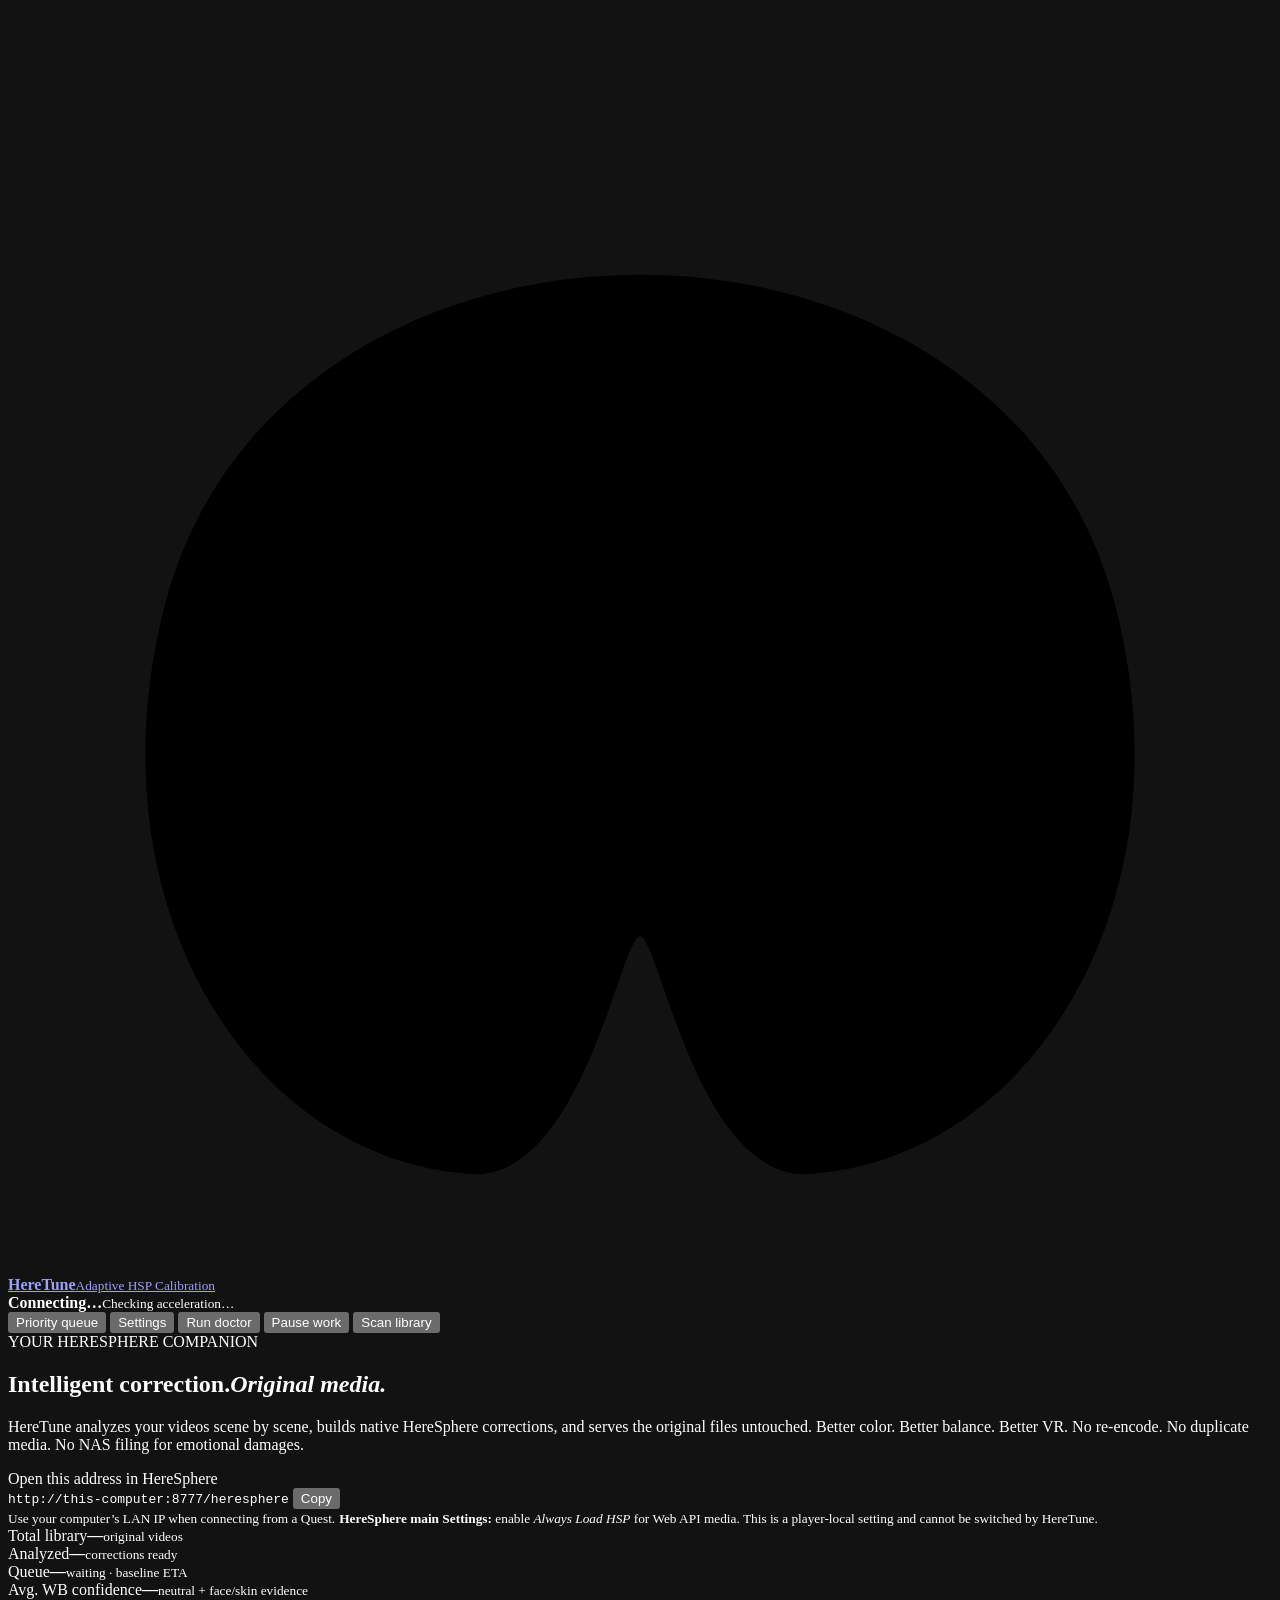
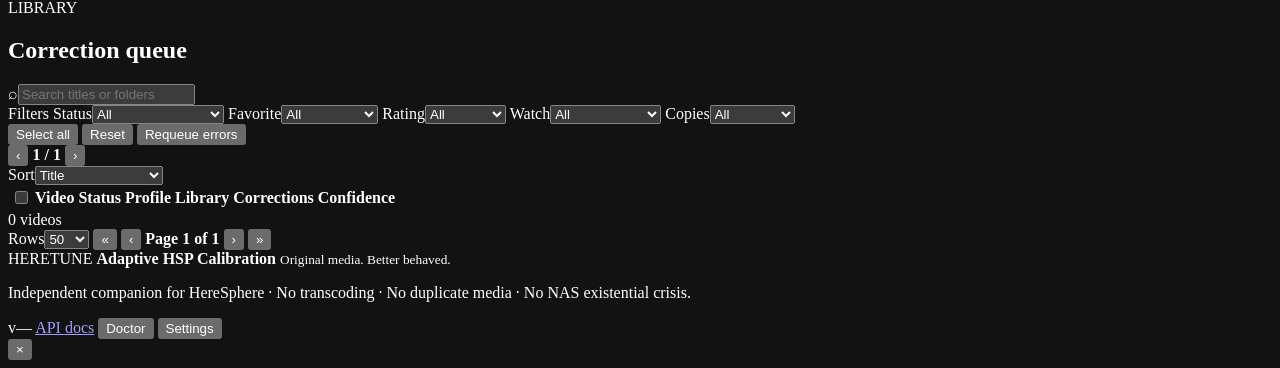
==== heretune/static/index.html @ b94bc245 "Initial Commit." ====
<!doctype html>
<html lang="en">
<head>
  <meta charset="utf-8">
  <meta name="viewport" content="width=device-width, initial-scale=1">
  <meta name="color-scheme" content="dark">
  <title>HereTune</title>
  <link rel="icon" href="/favicon.ico" sizes="any">
  <link rel="icon" href="/favicon.svg" type="image/svg+xml">
  <link rel="apple-touch-icon" href="/static/favicon-180.png">
  <link rel="stylesheet" href="/static/styles.css?v=0.13.0">
</head>
<body>
  <div class="ambient ambient-one"></div>
  <div class="ambient ambient-two"></div>

  <header class="topbar">
    <a class="brand" href="/" aria-label="HereTune dashboard">
      <span class="brand-mark" aria-hidden="true">
        <svg viewBox="0 0 64 64"><path d="M8 30C14 8 50 8 56 30c4 15-4 28-15 29-6 1-8-12-9-12s-3 13-9 12C12 58 4 45 8 30Z"/><circle cx="21" cy="30" r="7"/><circle cx="43" cy="30" r="7"/></svg>
      </span>
      <span><strong>HereTune</strong><small>Adaptive HSP Calibration</small></span>
    </a>
    <div class="connection">
      <span class="pulse" id="healthPulse"></span>
      <span class="connection-copy"><strong id="connectionText">Connecting…</strong><small id="accelerationText">Checking acceleration…</small></span>
    </div>
    <nav class="header-actions">
      <button class="button ghost" id="queueButton">Priority queue</button>
      <button class="button ghost" id="settingsButton">Settings</button>
      <button class="button ghost" id="doctorButton">Run doctor</button>
      <button class="button ghost" id="pauseWorkButton" title="Pause automatic indexing and analysis">Pause work</button>
      <button class="button primary" id="scanButton">Scan library</button>
    </nav>
  </header>

  <main class="shell">
    <section class="hero">
      <div>
        <span class="eyebrow">YOUR HERE<span>SPHERE</span> COMPANION</span>
        <h1><span>Intelligent correction.</span><em>Original media.</em></h1>
        <p>HereTune analyzes your videos scene by scene, builds native HereSphere corrections, and serves the original files untouched. Better color. Better balance. Better VR. No re-encode. No duplicate media. No NAS filing for emotional damages.</p>
      </div>
      <div class="endpoint-card">
        <span>Open this address in HereSphere</span>
        <div class="endpoint-row">
          <code id="heresphereUrl">http://this-computer:8777/heresphere</code>
          <button type="button" class="icon-button endpoint-copy-button" id="copyUrl" title="Copy HereSphere URL">Copy</button>
        </div>
        <small>Use your computer’s LAN IP when connecting from a Quest.</small>
        <small class="setup-note"><strong>HereSphere main Settings:</strong> enable <em>Always Load HSP</em> for Web API media. This is a player-local setting and cannot be switched by HereTune.</small>
      </div>
    </section>

    <section class="stats" aria-label="Library statistics">
      <article class="stat-card"><span>Total library</span><strong id="statTotal">—</strong><small>original videos</small></article>
      <article class="stat-card ready" title="Videos with completed analysis and a HereTune correction ready for HereSphere."><span>Analyzed</span><strong id="statReady">—</strong><small>corrections ready</small></article>
      <article class="stat-card pending queue-card" title="Queue ETA uses recent completed analyses when timing history is available; otherwise HereTune shows a baseline estimate."><span>Queue</span><strong id="statPending">—</strong><small id="statQueueDetail">waiting · baseline ETA</small></article>
      <article class="stat-card confidence" title="Average confidence in white-balance evidence across analyzed videos, combining neutral-pixel evidence, face/skin evidence, and usable-sample coverage."><span>Avg. WB confidence</span><strong id="statConfidence">—</strong><small>neutral + face/skin evidence</small></article>
    </section>

    <section class="work-strip" id="workStrip" hidden>
      <div class="spinner"></div>
      <div class="work-copy"><strong id="workTitle">Analyzing</strong><span id="workDetail">Sampling representative frames…</span><div class="pipeline-stages" id="pipelineStages" aria-label="Analysis stages"></div></div>
      <div class="work-progress" id="workProgressBar"><i></i></div>
    </section>

    <section class="library-panel">
      <div class="section-heading">
        <div><span class="eyebrow">LIBRARY</span><h2>Correction queue</h2></div>
        <div class="toolbar library-toolbar">
          <label class="search library-search"><span>⌕</span><input id="searchInput" type="search" placeholder="Search titles or folders"></label>
          <div class="filter-cluster" aria-label="Library filters">
            <span class="filter-cluster-label">Filters</span>
            <label class="compact-filter"><span>Status</span><select id="statusFilter" aria-label="Filter by status">
              <option value="">All</option>
              <option value="ready">Ready</option>
              <option value="pending">Queued / changed</option>
              <option value="analyzing">Analyzing</option>
              <option value="skipped">Skipped</option>
              <option value="error">Error</option>
            </select></label>
            <label class="compact-filter"><span>Favorite</span><select id="favoriteFilter" aria-label="Filter by favorite">
              <option value="all">All</option>
              <option value="favorite">Favorites</option>
              <option value="not_favorite">Not favorites</option>
            </select></label>
            <label class="compact-filter"><span>Rating</span><select id="ratingFilter" aria-label="Filter by rating">
              <option value="all">All</option>
              <option value="5">5 stars</option>
              <option value="4.5plus">4½+ stars</option>
              <option value="4plus">4+ stars</option>
              <option value="3.5plus">3½+ stars</option>
              <option value="3plus">3+ stars</option>
              <option value="2.5plus">2½+ stars</option>
              <option value="2plus">2+ stars</option>
              <option value="1.5plus">1½+ stars</option>
              <option value="1plus">1+ stars</option>
              <option value="0.5plus">½+ star</option>
              <option value="rated">Rated</option>
              <option value="unrated">Unrated</option>
            </select></label>
            <label class="compact-filter"><span>Watch</span><select id="watchFilter" aria-label="Filter by watch history">
              <option value="all">All</option>
              <option value="continue">Continue</option>
              <option value="completed">Completed</option>
              <option value="never">Never watched</option>
            </select></label>
            <label class="compact-filter"><span>Copies</span><select id="duplicateFilter" aria-label="Filter duplicates">
              <option value="all">All</option>
              <option value="duplicates">Duplicates</option>
            </select></label>
          </div>
          <div class="table-actions">

            <button class="button small ghost table-action-button" id="selectAllButton" title="Select every video matching the current search and filters">Select all</button>
            <button class="button small ghost filter-reset" id="resetFiltersButton" title="Clear search and restore default filters">Reset</button>
            <button class="button small ghost table-action-button" id="analyzeAllButton">Requeue errors</button>
            <div class="pagination-top" aria-label="Library pagination shortcut">
              <button class="page-mini-button" id="pagePrevTopButton" aria-label="Previous page" title="Previous page">‹</button>
              <strong id="pageStatusTop">1 / 1</strong>
              <button class="page-mini-button" id="pageNextTopButton" aria-label="Next page" title="Next page">›</button>
            </div>
            <label class="compact-filter sort-filter"><span>Sort</span><select id="orderSelect" aria-label="Sort videos">
              <option value="title">Title</option>
              <option value="recent">Recently added</option>
              <option value="priority">Queue priority</option>
              <option value="rating">Highest rated</option>
              <option value="favorite">Favorites first</option>
              <option value="watched">Recently watched</option>
              <option value="plays">Most played</option>
              <option value="confidence">Confidence</option>
              <option value="status">Status</option>
            </select></label>
          </div>
        </div>
      </div>
      <div class="selection-bar" id="selectionBar" hidden>
        <div><strong id="selectionCount">0 selected</strong><span id="selectionScope">Current selection</span></div>
        <div class="selection-actions">
          <button class="button small primary" id="prioritizeSelectionButton">↑ Prioritize selection</button>
          <button class="button small ghost" id="clearSelectionButton">Clear selection</button>
        </div>
      </div>
      <div class="table-wrap" id="videoTableWrap">
        <table id="videoTable">
          <colgroup>
            <col class="col-select"><col class="col-video"><col class="col-status"><col class="col-profile"><col class="col-library"><col class="col-corrections"><col class="col-confidence"><col class="col-action">
          </colgroup>
          <thead><tr><th class="select-column"><input id="selectVisibleCheckbox" type="checkbox" aria-label="Select all loaded rows"></th><th>Video</th><th>Status</th><th>Profile</th><th>Library</th><th>Corrections</th><th>Confidence</th><th></th></tr></thead>
          <tbody id="videoRows"></tbody>
        </table>
        <div class="empty-state" id="emptyState" hidden>
          <strong>No videos yet</strong>
          <span>Run a library scan. If this remains empty, the NAS may be playing hard to get.</span>
        </div>
      </div>
      <div class="table-scroll-proxy" id="tableScrollProxy" hidden aria-label="Horizontal table scrollbar"><div></div></div>
      <div class="pagination" aria-label="Library pagination">
        <span class="pagination-results" id="resultCount">0 videos</span>
        <div class="pagination-controls">
          <label class="page-size-label"><span>Rows</span><select id="pageSizeSelect" aria-label="Videos per page"><option value="25">25</option><option value="50" selected>50</option><option value="100">100</option><option value="200">200</option></select></label>
          <button class="button small ghost page-button" id="pageFirstButton" aria-label="First page" title="First page">«</button>
          <button class="button small ghost page-button" id="pagePrevButton" aria-label="Previous page" title="Previous page">‹</button>
          <strong id="pageStatus">Page 1 of 1</strong>
          <button class="button small ghost page-button" id="pageNextButton" aria-label="Next page" title="Next page">›</button>
          <button class="button small ghost page-button" id="pageLastButton" aria-label="Last page" title="Last page">»</button>
        </div>
      </div>
    </section>
  </main>

  <footer class="site-footer">
    <div class="site-footer-inner">
      <div class="site-footer-brand">
        <span class="site-footer-kicker">HERETUNE</span>
        <strong>Adaptive HSP Calibration</strong>
        <small>Original media. Better behaved.</small>
      </div>
      <p>Independent companion for HereSphere · No transcoding · No duplicate media · No NAS existential crisis.</p>
      <nav class="site-footer-actions" aria-label="HereTune footer">
        <span class="site-footer-version" id="footerVersion">v—</span>
        <a href="/docs" target="_blank" rel="noopener">API docs</a>
        <button type="button" id="footerDoctorButton">Doctor</button>
        <button type="button" id="footerSettingsButton">Settings</button>
      </nav>
    </div>
  </footer>

  <aside class="drawer" id="drawer" aria-hidden="true">
    <div class="drawer-backdrop" data-close-drawer></div>
    <section class="drawer-panel">
      <button class="drawer-close" data-close-drawer aria-label="Close">×</button>
      <div id="drawerContent"></div>
    </section>
  </aside>

  <dialog id="setupDialog" class="setup-dialog">
    <div class="setup-shell">
      <span class="eyebrow">FIRST RUN</span>
      <h2>Welcome to HereTune</h2>
      <p class="dialog-copy">Three minutes now saves forty-seven minutes later wondering why the server is enthusiastically indexing absolutely nothing.</p>
      <div class="setup-progress" aria-label="Setup progress"><i class="active"></i><i></i><i></i><i></i></div>
      <section class="setup-step active" data-setup-step="0">
        <h3>1. Point HereTune at your media</h3>
        <p>Add one or more local folders or UNC/network shares visible from this Windows PC. They become one HereTune library while the original files remain exactly where they are.</p>
        <div class="library-roots-editor setup-roots-editor" id="setupLibraryRoots"></div>
        <div class="library-root-actions"><button type="button" class="button ghost small" id="setupAddLibraryRoot">+ Add another folder</button><button type="button" class="button ghost small" id="setupTestLibrary">Test all folders</button><small id="setupLibraryResult">No folders tested yet.</small></div>
      </section>
      <section class="setup-step" data-setup-step="1">
        <h3>2. Pick a starting profile</h3>
        <p>Presets only fill performance/sampling settings. They do not hide the knobs; you can tune every value later in Settings.</p>
        <div class="preset-cards" id="setupPresetCards"></div>
      </section>
      <section class="setup-step" data-setup-step="2">
        <h3>3. Check the plumbing</h3>
        <div class="setup-checks">
          <div><span id="setupFfmpegMark">○</span><strong>FFmpeg</strong><small id="setupFfmpegText">Checking…</small></div>
          <div><span id="setupFfprobeMark">○</span><strong>FFprobe</strong><small id="setupFfprobeText">Checking…</small></div>
          <div><span id="setupAccelMark">○</span><strong>Acceleration</strong><small id="setupAccelText">Checking CUDA/NVDEC…</small></div>
          <div><span>ⓘ</span><strong>HereSphere</strong><small>After setup, add the displayed Web API URL in HereSphere and enable <em>Always Load HSP</em>.</small></div>
        </div>
      </section>
      <section class="setup-step" data-setup-step="3">
        <h3>4. Ready to unleash the tiny unpaid colorist</h3>
        <p>HereTune will save <code>config.toml</code>, start scanning immediately, and then offer a short guided tour of the dashboard.</p>
        <div class="setup-summary" id="setupSummary"></div>
      </section>
      <div class="setup-actions">
        <button type="button" class="button ghost" id="setupBackButton" disabled>Back</button>
        <button type="button" class="button primary" id="setupNextButton">Next</button>
      </div>
    </div>
  </dialog>

  <dialog id="tourDialog" class="tour-dialog">
    <div class="tour-card">
      <span class="eyebrow">GUIDED TOUR</span>
      <h2 id="tourTitle">Meet the dashboard</h2>
      <p id="tourCopy"></p>
      <div class="tour-count" id="tourCount"></div>
      <div class="tour-actions"><button type="button" class="button ghost" id="tourSkipButton">Skip</button><button type="button" class="button primary" id="tourNextButton">Next</button></div>
    </div>
  </dialog>

  <dialog id="doctorDialog" class="health-dialog doctor-dialog">
    <form method="dialog"><button class="drawer-close" value="close">×</button></form>
    <div class="dialog-heading-row"><div><span class="eyebrow">DIAGNOSTICS</span><h2>HereTune doctor</h2><p class="dialog-copy">Runtime checks, library health, storage, database integrity, and safe maintenance in one place.</p></div></div>
    <div class="doctor-tabs" role="tablist" aria-label="Doctor sections">
      <button type="button" class="active" data-doctor-tab="checks" role="tab" aria-selected="true">Diagnostics</button>
      <button type="button" data-doctor-tab="health" role="tab" aria-selected="false">Library health</button>
    </div>
    <section class="doctor-tab-panel" data-doctor-panel="checks"><div id="doctorResults" class="doctor-results"></div></section>
    <section class="doctor-tab-panel" data-doctor-panel="health" hidden>
      <div class="doctor-health-heading"><div><strong>Storage, database & maintenance</strong><small>Health snapshot plus safe maintenance tools. Maintenance waits until active analysis is idle.</small></div><button class="button ghost small" id="refreshHealthButton" type="button">Refresh</button></div>
      <div id="healthResults" class="health-results"><div class="empty-inline">Open Library health to load the snapshot.</div></div>
    </section>
  </dialog>

  <dialog id="queueDialog" class="queue-dialog">
    <form method="dialog"><button class="drawer-close" value="close">×</button></form>
    <span class="eyebrow">PRIORITY QUEUE</span>
    <h2>Analyze these next</h2>
    <p class="dialog-copy">New priority requests append to the end of this list (FIFO). Drag promoted videos only when you deliberately want to reorder them. They run before the normal queue.</p>
    <div id="priorityQueueList" class="priority-queue-list"></div>
    <div class="queue-empty" id="priorityQueueEmpty" hidden>No promoted videos. The normal queue is in charge.</div>
  </dialog>

  

  <dialog id="settingsDialog" class="settings-dialog">
    <form method="dialog"><button class="drawer-close" value="close">×</button></form>
    <div class="settings-heading">
      <span class="eyebrow">CONFIGURATION</span>
      <h2>HereTune settings</h2>
      <p>Edit the real <code>config.toml</code> without spelunking through punctuation. Settings are grouped by what they affect, validated before save, and written atomically.</p>
      <div class="settings-index"><a href="#settingsLibrary">Library</a><a href="#settingsAnalysis">Analysis</a><a href="#settingsImage">Image grade</a><a href="#settingsHsp">HereSphere</a><a href="#settingsRuntime">Runtime</a></div>
    </div>
    <form id="settingsForm" class="settings-form">
      <section class="settings-section preset-section">
        <div class="settings-section-title"><span>★</span><div><h3>Quick analysis presets</h3><p>Start with a sensible profile, then customize anything below. Applying a preset changes the form only; nothing is written until you click Save settings.</p></div></div>
        <div class="preset-cards" id="settingsPresetCards"></div>
        <div class="settings-preset-actions"><button type="button" class="button ghost small" id="takeTourButton">Take guided tour</button></div>
      </section>
      <section class="settings-section library-settings-section" id="settingsLibrary">
        <div class="settings-section-title"><span>01</span><div><h3>Media library</h3><p>Combine local disks, multiple content folders, NAS shares, and folders exposed by other computers into one library.</p></div></div>
        <div class="library-manager-card">
          <div class="library-manager-heading"><div><strong>Media folders</strong><small>Each folder is scanned independently. If one network share is offline, HereTune keeps the other roots available instead of marking the offline share's videos missing.</small></div><span id="libraryRootCount" class="calibration-badge">0 FOLDERS</span></div>
          <div class="library-roots-editor" id="settingsLibraryRoots"></div>
          <div class="library-root-actions"><button type="button" class="button ghost small" id="addLibraryRootButton">+ Add media folder</button><button type="button" class="button ghost small" id="testLibraryRootsButton">Test folders</button><small id="libraryRootsStatus">Local paths and UNC shares are supported.</small></div>
        </div>
        <div class="settings-grid library-scan-grid">
          <label class="field"><span>Automatic scan interval</span><input name="library.scan_interval_seconds" type="number" min="10" step="1"><small>Seconds between discovery passes. Each configured root is checked independently.</small></label>
          <div class="settings-callout"><strong>Multi-root identity</strong><small>Files are keyed by root + relative path, so <code>Movies\clip.mp4</code> can safely exist on more than one computer or share.</small></div>
        </div>
      </section>

      <section class="settings-section" id="settingsAnalysis">
        <div class="settings-section-title"><span>02</span><div><h3>Analysis engine</h3><p>Auto prefers Hybrid: GPU for frame acquisition, CPU for the correction math.</p></div></div>
        <div class="settings-grid cols-3">
          <label class="field"><span>Execution mode</span><select name="analysis.execution_mode"><option>auto</option><option>hybrid</option><option>gpu</option><option>cpu</option></select></label>
          <label class="field"><span>Auto preference</span><select name="analysis.auto_preference"><option>hybrid</option><option>gpu</option></select></label>
          <label class="field"><span>GPU device</span><input name="analysis.gpu_device" type="number" min="0" step="1"></label>
          <label class="field"><span>GPU decode workers</span><input name="analysis.gpu_decode_workers" type="number" min="1" max="8"></label>
          <label class="field"><span>CPU analysis workers</span><input name="analysis.cpu_analysis_workers" type="number" min="1" max="16"></label>
          <label class="field"><span>Metadata probe workers</span><input name="analysis.probe_workers" type="number" min="1" max="16"></label>
          <label class="toggle"><input name="analysis.gpu_fallback_to_cpu" type="checkbox"><span><strong>CPU fallback</strong><small>If GPU decoding dislikes a particular sample, keep going on CPU instead of failing the movie.</small></span></label>
          <label class="toggle span-2"><input name="analysis.adaptive_workers" type="checkbox"><span><strong>Adaptive worker scheduler</strong><small>Treat worker counts as ceilings and automatically back off/ramp up using CPU, RAM, GPU/NVDEC and NAS-latency pressure.</small></span></label>
          <label class="toggle span-2"><input name="analysis.isolate_analysis_worker" type="checkbox"><span><strong>Isolate analysis in a worker process</strong><small>Recommended. A native/OpenCV/decoder crash can kill one job without taking the dashboard and queue controller down with it.</small></span></label>
          <label class="toggle"><input name="analysis.analysis_cache_enabled" type="checkbox"><span><strong>Checkpoint analysis</strong><small>Persist compact probe/full-frame statistics so interrupted analyses can resume. No analysis images are stored.</small></span></label>
          <label class="field"><span>Checkpoint cache limit (GB)</span><input name="analysis.analysis_cache_max_gb" type="number" min="0.25" max="500" step="0.25"><small>Statistics/checkpoints only; inspector images are decoded live from the source video.</small></label>
        </div>
      </section>

      <section class="settings-section">
        <div class="settings-section-title"><span>03</span><div><h3>Sampling</h3><p>Quality versus analysis time. The shipped defaults are intentionally generous for 5.7K+ long-form VR.</p></div></div>
        <div class="settings-grid cols-3">
          <label class="field"><span>Base/minimum frames</span><input name="analysis.samples" type="number" min="4" max="128"></label>
          <label class="field"><span>Analysis width</span><input name="analysis.analysis_width" type="number" min="160" max="1920"><small>Pixels across the full source frame.</small></label>
          <label class="field"><span>Max full samples</span><input name="analysis.max_samples" type="number" min="0"><small>0 = unlimited. Positive values are exact hard ceilings for the expensive full-resolution pass.</small></label>
          <label class="field"><span>Sample interval (seconds)</span><input name="analysis.sample_interval_seconds" type="number" min="10" max="600" step="1"></label>
          <label class="toggle span-2"><input name="analysis.adaptive_sampling" type="checkbox"><span><strong>Adaptive sampling</strong><small>Longer videos can use more than the base frame count up to the maximum.</small></span></label>
          <label class="toggle span-2"><input name="analysis.smart_sampling" type="checkbox"><span><strong>Smart sample rejection</strong><small>Reject fades, black/title-like frames, and near-duplicates before calculating the final grade.</small></span></label>
          <label class="field"><span>Candidate multiplier</span><input name="analysis.candidate_multiplier" type="number" min="1" max="1.75" step="0.05"><small>Decode a few extra candidates so weak samples can be rejected.</small></label>
        </div>
      </section>

      <section class="settings-section" id="settingsImage">
        <div class="settings-section-title"><span>04</span><div><h3>Native image grade</h3><p>Conservative bounds for white balance, regional tone, saturation, and detail. HereTune uses HereSphere’s native controls rather than baking changes into the video.</p></div></div>
        <div class="settings-grid cols-3">
          <label class="field"><span>Strength</span><input name="analysis.strength" type="number" min="0" max="2" step="0.05"></label>
          <label class="field"><span>Skin priority</span><input name="analysis.skin_priority" type="number" min="0" max="2" step="0.05"></label>
          <label class="field"><span>Minimum RGB gain</span><input name="analysis.min_rgb_gain" type="number" min="0.5" max="1" step="0.01"></label>
          <label class="field"><span>Maximum RGB gain</span><input name="analysis.max_rgb_gain" type="number" min="1" max="1.5" step="0.01"></label>
          <label class="field"><span>Temperature/tint share</span><input name="analysis.temperature_tint_strength" type="number" min="0" max="0.75" step="0.05"><small>How much trusted white balance is expressed through native temperature/tint; RGB gain carries the residual.</small></label>
          <label class="field"><span>Maximum sharpen</span><input name="analysis.max_sharpen" type="number" min="2" max="5" step="0.1"><small>2.0 is HereSphere’s observed neutral value.</small></label>
          <label class="toggle"><input name="analysis.white_balance" type="checkbox"><span><strong>White balance</strong><small>Neutral and skin-aware correction.</small></span></label>
          <label class="toggle"><input name="analysis.temperature_tint" type="checkbox"><span><strong>Native temperature & tint</strong><small>Separate broad warm/cool and green/magenta cast from residual RGB gain.</small></span></label>
          <label class="toggle"><input name="analysis.tone" type="checkbox"><span><strong>Global tone</strong><small>Contrast and Gamma. Global Offset is not an analyzer degree of freedom; any explicit Offset override is derived separately at HSP output and never participates in tone solving.</small></span></label>
          <label class="toggle"><input name="analysis.advanced_tone" type="checkbox"><span><strong>Regional tone</strong><small>Exposure bias plus conservative shadow, midtone, and highlight correction.</small></span></label>
          <label class="toggle"><input name="analysis.saturation" type="checkbox"><span><strong>Saturation</strong><small>Skin-preserving normalization.</small></span></label>
          <label class="toggle"><input name="analysis.sharpening" type="checkbox"><span><strong>Smart sharpening</strong><small>Measures detail and noise before making a bounded native sharpen adjustment.</small></span></label>
        </div>
      </section>

      <section class="settings-section settings-feature-section">
        <div class="settings-section-title"><span>05</span><div><h3>Per-channel color & sparse scenes</h3><p>Use tiny RGB nonlinear trims for brightness-dependent color casts, then create as many stable grades as the movie genuinely needs. Camera cuts alone do not create grades.</p></div></div>
        <div class="settings-grid cols-3">
          <label class="field"><span>Per-channel strength</span><input name="analysis.per_channel_strength" type="number" min="0" max="1" step="0.05"></label>
          <label class="field"><span>Max channel gamma delta</span><input name="analysis.max_channel_gamma_delta" type="number" min="0" max="0.15" step="0.005"></label>
          <label class="field"><span>Max channel offset</span><input name="analysis.max_channel_offset" type="number" min="0" max="0.05" step="0.001"></label>
          <label class="field"><span>Max channel contrast delta</span><input name="analysis.max_channel_contrast_delta" type="number" min="0" max="0.12" step="0.005"></label>
          <label class="field"><span>Max channel saturation delta</span><input name="analysis.max_channel_saturation_delta" type="number" min="0" max="0.12" step="0.005"></label>
          <label class="toggle"><input name="analysis.per_channel_color" type="checkbox"><span><strong>Per-channel nonlinear color</strong><small>Small RGB Saturation/Contrast/Gamma/Offset trims after the primary white-balance gain.</small></span></label>
          <label class="field"><span>Maximum scene grades</span><input name="analysis.scene_max_keyframes" type="number" min="0" step="1"><small>0 = unlimited. Positive values are honored exactly; sustained-state rules prevent micro-grades.</small></label>
          <label class="field"><span>Minimum scene duration</span><input name="analysis.scene_min_seconds" type="number" min="20" max="900" step="5"><small>Prevents short shots and cuts from becoming twitchy micro-grades.</small></label>
          <label class="field"><span>Scene change threshold</span><input name="analysis.scene_change_threshold" type="number" min="0.45" max="3" step="0.05"></label>
          <label class="field"><span>Scene confidence</span><input name="analysis.scene_min_confidence" type="number" min="0.4" max="0.95" step="0.01"></label>
          <label class="field"><span>Scene probe interval</span><input name="analysis.scene_probe_interval_seconds" type="number" min="4" max="60" step="1"><small>Baseline is 10 seconds. Short/very long videos adapt to roughly 8/15/20 seconds.</small></label>
          <label class="field"><span>Scene probe width</span><input name="analysis.scene_probe_width" type="number" min="192" max="768" step="16"><small>Low-cost timeline probe only. Full correction analysis still uses Analysis width (960px by default).</small></label>
          <label class="field"><span>Boundary refinement</span><input name="analysis.scene_boundary_refine_seconds" type="number" min="0.75" max="10" step="0.25"><small>Probe spacing around a suspected transition; 2 seconds is the default.</small></label>
          <label class="field"><span>Probe persistence</span><input name="analysis.scene_probe_persistence" type="number" min="2" max="6" step="1"><small>How many probes on each side must support a sustained grading-state change.</small></label>
          <label class="field"><span>Full samples / segment</span><input name="analysis.scene_full_samples_per_segment" type="number" min="4" max="12" step="1"><small>Expensive samples at Analysis width inside each stable segment; default 9.</small></label>
          <label class="field"><span>Maximum scene probes</span><input name="analysis.scene_probe_max_samples" type="number" min="60" max="2000" step="10"><small>Hard timeline-probe cap for exceptionally long files.</small></label>
          <label class="toggle span-2"><input name="analysis.scene_grading" type="checkbox"><span><strong>Sparse scene-by-scene grading</strong><small>Dense low-resolution timeline probes find sustained luma/color changes, 2-second refinement locates the boundary, and only stable segments receive full-resolution analysis. This is intentionally not continuous auto white balance.</small></span></label>
        </div>
      </section>

      <section class="settings-section">
        <div class="settings-section-title"><span>06</span><div><h3>VR framing & orientation</h3><p>Verify packing and projection across multiple frames, remove safe persistent borders through native Zoom/Pan, and measure camera roll without rewriting the source.</p></div></div>
        <div class="settings-grid cols-3">
          <label class="field"><span>Verification frames</span><input name="analysis.vr_verification_frames" type="number" min="1" max="7" step="1"><small>Representative frames used for consensus.</small></label>
          <label class="field"><span>Crop confidence</span><input name="analysis.auto_crop_min_confidence" type="number" min="0.55" max="0.98" step="0.01"></label>
          <label class="field"><span>Maximum crop zoom</span><input name="analysis.auto_crop_max_zoom" type="number" min="1" max="2" step="0.01"></label>
          <label class="field"><span>Horizon confidence</span><input name="analysis.horizon_min_confidence" type="number" min="0.5" max="0.98" step="0.01"></label>
          <label class="field"><span>Maximum horizon correction</span><input name="analysis.horizon_max_degrees" type="number" min="0" max="10" step="0.1"></label>
          <label class="toggle span-2"><input name="analysis.vr_verification" type="checkbox"><span><strong>Content-based VR verification</strong><small>Cross-check SBS/TB/mono, projection clues, active image bounds, and metadata conflicts across several frames.</small></span></label>
          <label class="toggle"><input name="analysis.auto_crop" type="checkbox"><span><strong>Safe native border crop</strong><small>Apply bounded Zoom/Pan only for persistent symmetric borders and safe projections.</small></span></label>
          <label class="toggle"><input name="analysis.orientation_verification" type="checkbox"><span><strong>Orientation verification</strong><small>Detect likely upside-down/rotated footage.</small></span></label>
          <label class="toggle"><input name="analysis.orientation_auto_apply" type="checkbox"><span><strong>Auto-apply 180° orientation</strong><small>Opt-in; artistic shots can confuse face-based evidence.</small></span></label>
          <label class="toggle"><input name="analysis.eye_swap_auto_apply" type="checkbox"><span><strong>Auto-apply eye swap</strong><small>Opt-in; eye order remains diagnostic by default.</small></span></label>
          <label class="toggle"><input name="analysis.horizon_leveling" type="checkbox"><span><strong>Horizon/camera-roll analysis</strong><small>Measure a persistent small roll from stable horizontal scene lines.</small></span></label>
          <label class="toggle"><input name="analysis.horizon_auto_apply" type="checkbox"><span><strong>Auto-level horizon</strong><small>Opt-in and confidence-gated through the HSP Orientation keyframe.</small></span></label>
        </div>
      </section>

      <section class="settings-section">
        <div class="settings-section-title"><span>07</span><div><h3>Stereo, stitching & lens calibration</h3><p>Measure eye mismatch, roll, scale, shear, and known fisheye geometry. The risky corrections remain opt-in while vertical eye comfort stays tightly bounded.</p></div></div>
        <div class="settings-grid cols-3">
          <label class="field"><span>Alignment confidence</span><input name="analysis.stereo_alignment_min_confidence" type="number" min="0.5" max="0.98" step="0.01"></label>
          <label class="field"><span>Max vertical correction</span><input name="analysis.stereo_alignment_max_degrees" type="number" min="0" max="2" step="0.05"><small>Degrees; intentionally capped for comfort.</small></label>
          <label class="field"><span>Max stitch shift</span><input name="analysis.max_stitch_shift" type="number" min="0" max="0.10" step="0.001"></label>
          <label class="field"><span>Max stitch scale delta</span><input name="analysis.max_stitch_scale_delta" type="number" min="0" max="0.10" step="0.001"></label>
          <label class="field"><span>Lens/FOV confidence</span><input name="analysis.lens_fov_min_confidence" type="number" min="0.45" max="0.98" step="0.01"></label>
          <label class="toggle"><input name="analysis.stereo_alignment" type="checkbox"><span><strong>Stereo alignment analysis</strong><small>Measure vertical/horizontal disparity and relative roll.</small></span></label>
          <label class="toggle"><input name="analysis.stereo_alignment_auto_apply" type="checkbox"><span><strong>Auto-correct vertical disparity</strong><small>Only stable vertical mismatch; horizontal disparity remains untouched depth.</small></span></label>
          <label class="toggle"><input name="analysis.stereo_roll_correction" type="checkbox"><span><strong>Stereo roll analysis</strong><small>Estimate a persistent relative rotation between eyes.</small></span></label>
          <label class="toggle"><input name="analysis.stereo_roll_auto_apply" type="checkbox"><span><strong>Auto-correct stereo roll</strong><small>Experimental and OFF by default.</small></span></label>
          <label class="toggle"><input name="analysis.stereo_scale_correction" type="checkbox"><span><strong>Eye-scale analysis</strong><small>Detect one eye being slightly larger/smaller than the other.</small></span></label>
          <label class="toggle"><input name="analysis.stereo_scale_auto_apply" type="checkbox"><span><strong>Auto-correct eye scale</strong><small>Experimental and tightly bounded.</small></span></label>
          <label class="toggle"><input name="analysis.stitch_correction" type="checkbox"><span><strong>Stitch geometry analysis</strong><small>Derive conservative Shift/Scale/Shear/Flare/Slant suggestions.</small></span></label>
          <label class="toggle"><input name="analysis.stitch_auto_apply" type="checkbox"><span><strong>Auto-apply stitch correction</strong><small>Experimental and OFF by default.</small></span></label>
          <label class="toggle"><input name="analysis.lens_verification" type="checkbox"><span><strong>Lens/FOV verification</strong><small>Inspect fisheye circle, optical center, crop, and likely FOV family.</small></span></label>
          <label class="toggle"><input name="analysis.lens_fov_auto_apply" type="checkbox"><span><strong>Auto-apply generic FOV</strong><small>Experimental; known filename/manual lens data still wins.</small></span></label>
        </div>
      </section>

      <section class="settings-section">
        <div class="settings-section-title"><span>08</span><div><h3>Audio & autofocus</h3><p>Normalize quiet/loud sources through the HSP Audio keyframe, diagnose lip-sync and drift, and derive conservative autofocus bounds from measured stereo depth.</p></div></div>
        <div class="settings-grid cols-3">
          <label class="field"><span>Target audio mean</span><input name="analysis.target_audio_mean_db" type="number" min="-32" max="-10" step="0.5"><small>dB; measured from representative windows.</small></label>
          <label class="field"><span>Maximum audio gain</span><input name="analysis.max_audio_gain" type="number" min="1" max="3" step="0.05"></label>
          <label class="toggle"><input name="analysis.audio_correction" type="checkbox"><span><strong>Audio analysis</strong><small>Measure representative loudness and timing evidence.</small></span></label>
          <label class="toggle"><input name="analysis.loudness_normalization" type="checkbox"><span><strong>Native volume normalization</strong><small>Apply a bounded HSP volume multiplier; source audio remains untouched.</small></span></label>
          <label class="toggle"><input name="analysis.audio_sync_analysis" type="checkbox"><span><strong>A/V sync analysis</strong><small>Correlate face/mouth motion with audio energy where evidence exists.</small></span></label>
          <label class="toggle"><input name="analysis.audio_sync_auto_apply" type="checkbox"><span><strong>Auto-apply audio timing</strong><small>Experimental and OFF by default until sign/range behavior is calibrated across more native exports.</small></span></label>
          <label class="toggle"><input name="analysis.autofocus_tuning" type="checkbox"><span><strong>Autofocus depth recommendation</strong><small>Use stereo disparity to recommend a tighter, more stable focus range.</small></span></label>
          <label class="toggle"><input name="analysis.autofocus_auto_apply" type="checkbox"><span><strong>Auto-apply autofocus range</strong><small>Opt-in; HereSphere’s own autofocus remains the primary system.</small></span></label>
        </div>
      </section>

      <section class="settings-section" id="settingsHsp">
        <div class="settings-section-title"><span>09</span><div><h3>HereSphere & HSP policy</h3><p>Control which measured corrections reach Auto HSPs, whether portable sidecars are exported, and which controls may be overridden for an individual video.</p></div></div>
        <div class="settings-grid cols-2">
          <label class="field"><span>Generated HSP version</span><input name="hsp.generated_version" type="number" min="1" max="7" readonly><small>HSP v7 is the validated native format.</small></label>
          <label class="toggle"><input name="hsp.revisioned_urls" type="checkbox"><span><strong>Revisioned HSP URLs</strong><small>Prevents stale cached corrections after a profile changes.</small></span></label>
          <label class="toggle"><input name="hsp.accept_hsp_writebacks" type="checkbox"><span><strong>Accept HSP write-backs from HereSphere</strong><small>Advanced and OFF by default. Enabling lets HereSphere send imported/edited HSP bytes back to HereTune; HereTune still suppresses an immediate live HSP reload in that response.</small></span></label>
          <label class="toggle"><input name="hsp.prefer_manual_writeback" type="checkbox"><span><strong>Prefer accepted manual write-backs</strong><small>Only applies when HSP write-back is enabled. Leave OFF to keep HereTune Auto authoritative until Manual is explicitly selected.</small></span></label>
          <label class="toggle"><input name="hsp.write_auto_sidecars" type="checkbox"><span><strong>Keep Auto HSP files beside source videos</strong><small>HereTune writes <code>video.hsp</code> atomically after analysis or policy changes. Turning this on also synchronizes existing Ready videos in the background with live progress in the work strip. Leave HereSphere's own automatic HSP writer disabled for the same files; unknown sidecars are never overwritten automatically.</small></span></label>
          <label class="toggle"><input name="server.compact_heresphere_library_labels" type="checkbox"><span><strong>Compact library folder labels</strong><small>Keep Favorites as ♥ and the full library as All, then show real folder groups as A, B, C… Labels are generated dynamically and no mapping is stored.</small></span></label>
          <label class="toggle"><input name="server.heresphere_ready_only" type="checkbox"><span><strong>Show only correction-ready videos in HereSphere</strong><small>Hide queued, analyzing, skipped, errored, changed, HSP-less, and missing videos from the HereSphere Web API library. The full queue remains visible in this dashboard.</small></span></label>
          <label class="toggle"><input name="server.show_hsp_diagnostic_tools" type="checkbox"><span><strong>Show HSP isolation lab in video details</strong><small>Advanced temporary A/B tools for neutralizing individual native Image controls in HereSphere.</small></span></label>
        </div>
        <div class="auto-hsp-policy-card">
          <div class="auto-hsp-policy-heading"><div><strong>Auto HSP output controls</strong><small>These switches decide what reaches the player. Analysis evidence remains stored, so Save can rebuild existing HSPs without re-analyzing any movie.</small></div><span class="calibration-badge caution">SHADOW FLOOR SAFE</span></div>
          <div class="auto-hsp-policy-grid">
            <label class="toggle danger-toggle"><input name="hsp.auto_global_offset" type="checkbox"><span><strong>Global offset</strong><small>OFF by default. Explicit enablement serializes only a separate bounded suggestion; it never feeds Gamma, Midtones, Contrast, or the tone solver.</small></span></label>
            <label class="toggle"><input name="hsp.auto_shadows" type="checkbox"><span><strong>Shadows</strong><small>OFF by default after headset testing; individual videos can Force On.</small></span></label>
            <label class="toggle"><input name="hsp.auto_midtones" type="checkbox"><span><strong>Midtones</strong><small>Allow native midtone correction.</small></span></label>
            <label class="toggle"><input name="hsp.auto_highlights" type="checkbox"><span><strong>Highlights</strong><small>Allow native highlight correction.</small></span></label>
            <label class="toggle"><input name="hsp.auto_global_gamma" type="checkbox"><span><strong>Global gamma</strong><small>Allow whole-image gamma.</small></span></label>
            <label class="toggle"><input name="hsp.auto_rgb_gamma" type="checkbox"><span><strong>RGB gamma</strong><small>Allow small per-channel gamma trims.</small></span></label>
            <label class="toggle"><input name="hsp.auto_global_contrast" type="checkbox"><span><strong>Global contrast</strong><small>Allow whole-image contrast.</small></span></label>
            <label class="toggle"><input name="hsp.auto_rgb_contrast" type="checkbox"><span><strong>RGB contrast</strong><small>Allow small per-channel contrast trims.</small></span></label>
            <label class="toggle"><input name="hsp.auto_global_saturation" type="checkbox"><span><strong>Global saturation</strong><small>Allow whole-image saturation.</small></span></label>
            <label class="toggle"><input name="hsp.auto_rgb_saturation" type="checkbox"><span><strong>RGB saturation</strong><small>Allow small per-channel saturation trims.</small></span></label>
            <label class="toggle"><input name="hsp.auto_exposure" type="checkbox"><span><strong>Exposure</strong><small>Allow native exposure bias.</small></span></label>
            <label class="toggle"><input name="hsp.auto_temperature" type="checkbox"><span><strong>Temperature</strong><small>Allow warm/cool correction.</small></span></label>
            <label class="toggle"><input name="hsp.auto_tint" type="checkbox"><span><strong>Tint</strong><small>Allow green/magenta correction.</small></span></label>
            <label class="toggle"><input name="hsp.auto_rgb_gain" type="checkbox"><span><strong>RGB gain</strong><small>Allow residual white-balance gain.</small></span></label>
            <label class="toggle"><input name="hsp.auto_rgb_offset" type="checkbox"><span><strong>RGB offset</strong><small>Allow tiny per-channel chroma offsets independently from whole-image Global Offset.</small></span></label>
            <label class="toggle"><input name="hsp.auto_sharpen" type="checkbox"><span><strong>Sharpen</strong><small>Allow measured native sharpening/softening.</small></span></label>
            <label class="toggle span-2"><input name="hsp.auto_scene_keyframes" type="checkbox"><span><strong>Sparse scene keyframes</strong><small>Allow sustained scene-by-scene Image grades. When OFF, one whole-video grade is serialized.</small></span></label>
          </div>
        </div>
      </section>

      <section class="settings-section" id="settingsRuntime">
        <div class="settings-section-title"><span>10</span><div><h3>Server, player & tools</h3><p>Network binding, browser-player behavior, and executable paths. Host, port, and data-dir changes definitely need a restart.</p></div></div>
        <div class="settings-grid cols-2">
          <label class="field"><span>Bind host</span><input name="server.host" type="text" spellcheck="false"></label>
          <label class="field"><span>Port</span><input name="server.port" type="number" min="1" max="65535"></label>
          <label class="field wide"><span>Public base URL</span><input name="server.public_base_url" type="text" spellcheck="false" placeholder="Leave blank for automatic request URL"></label>
          <label class="field"><span>Dashboard username</span><input name="server.dashboard_username" type="text" autocomplete="username" spellcheck="false" placeholder="Optional"></label>
          <label class="field"><span>New dashboard password</span><input name="server.dashboard_password" type="password" autocomplete="new-password" placeholder="Leave blank to keep current"><small>Protects the dashboard/admin API with HTTP Basic auth as soon as Settings is saved.</small></label>
          <label class="toggle wide"><input name="server.web_player_invert_drag" type="checkbox"><span><strong>Reverse 2D VR drag direction by default</strong><small>Direct pointer movement is the default. The player also has an immediate per-browser toggle remembered locally.</small></span></label>
          <label class="toggle wide"><input name="server.start_paused" type="checkbox"><span><strong>Start with work paused</strong><small>On the next launch, queue scanning and analysis stay idle until someone clicks <em>Resume work</em>.</small></span></label>
          <label class="field wide"><span>FFmpeg</span><input name="paths.ffmpeg" type="text" spellcheck="false"></label>
          <label class="field wide"><span>FFprobe</span><input name="paths.ffprobe" type="text" spellcheck="false"></label>
          <label class="field wide"><span>Data directory</span><input name="paths.data_dir" type="text" spellcheck="false"></label>
          <label class="toggle wide danger-toggle"><input name="server.allow_file_delete" type="checkbox"><span><strong>Allow source-file deletion through HereSphere</strong><small>Dangerous. The default is OFF, where it belongs.</small></span></label>
        </div>
      </section>

      <div class="settings-footer">
        <div><strong id="settingsPath">config.toml</strong><small id="settingsHint">Changes are validated before the file is replaced. Restart only when Settings reports it is required.</small></div>
        <button type="button" class="button primary" id="saveSettingsButton">Save settings</button>
      </div>
    </form>
  </dialog>

  <div class="toast-stack" id="toasts" aria-live="polite"></div>
  <script src="/static/app.js?v=0.13.0" defer></script>
</body>
</html>
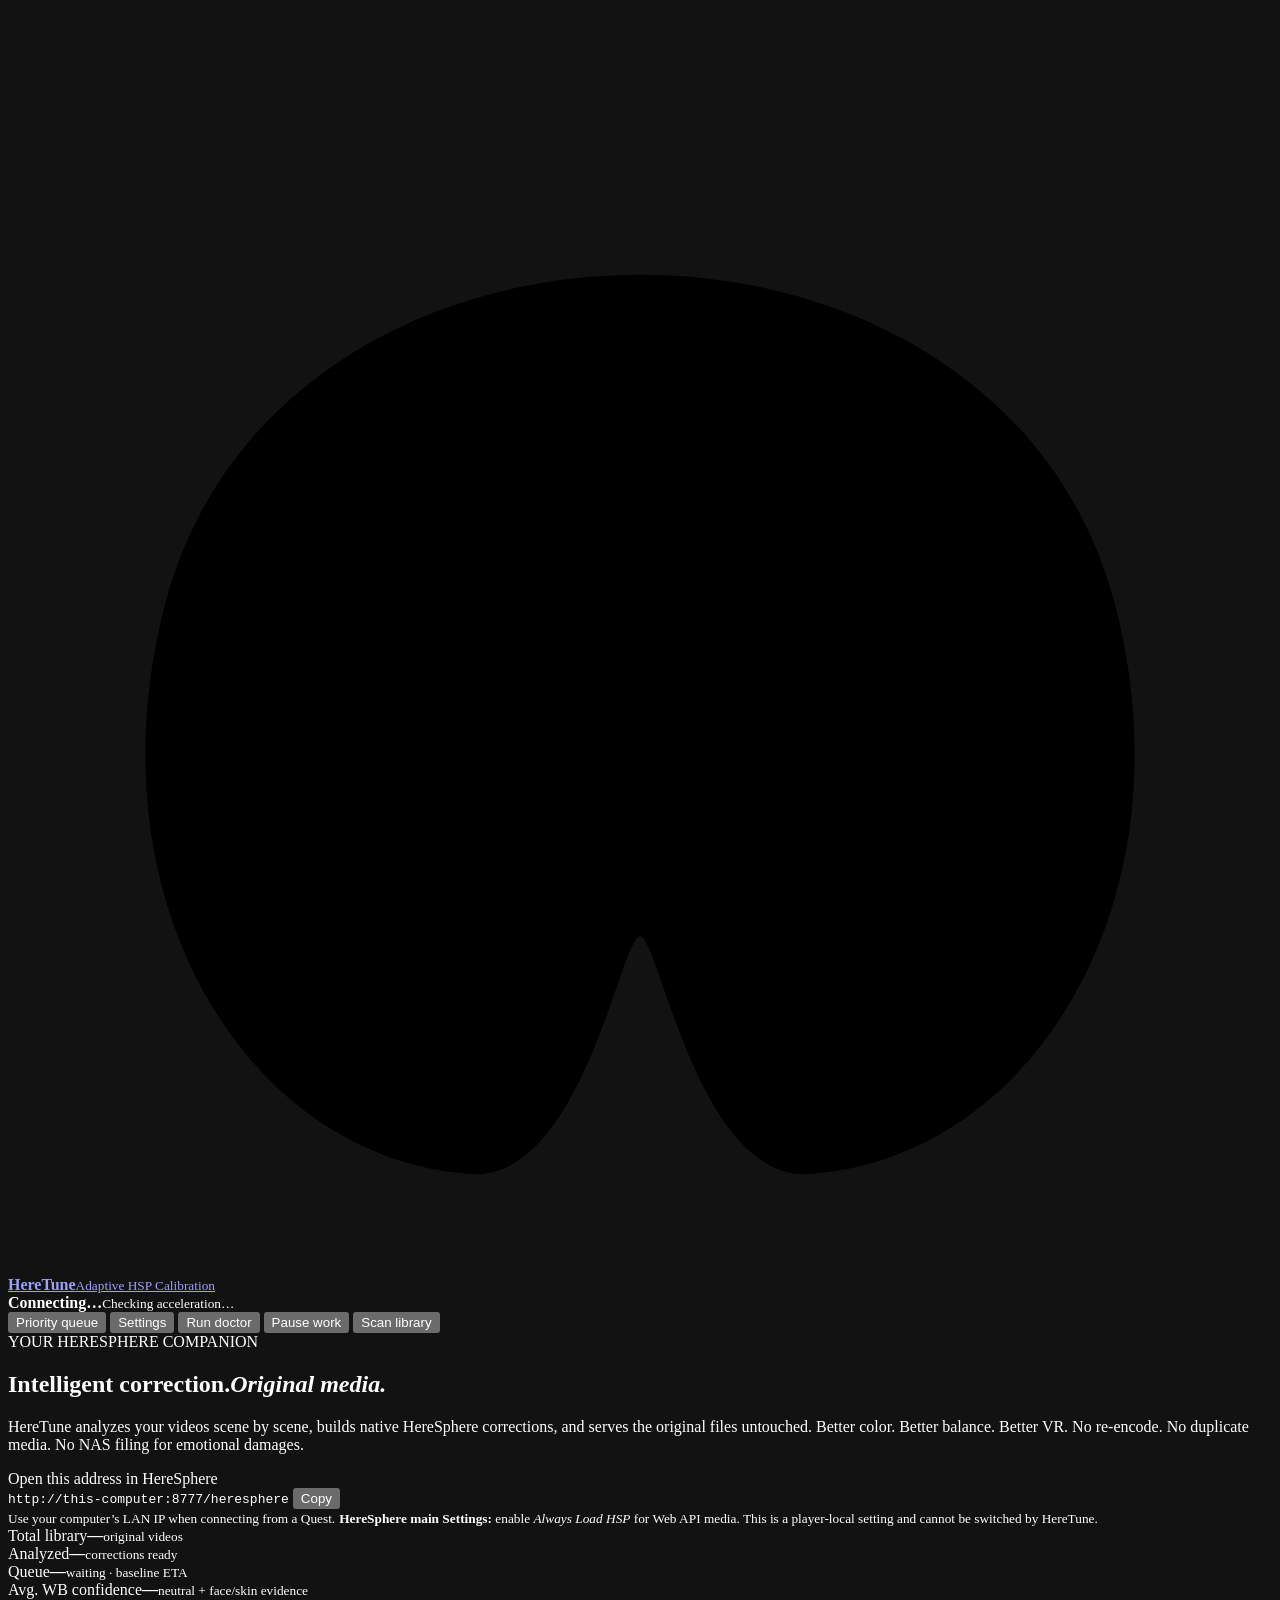
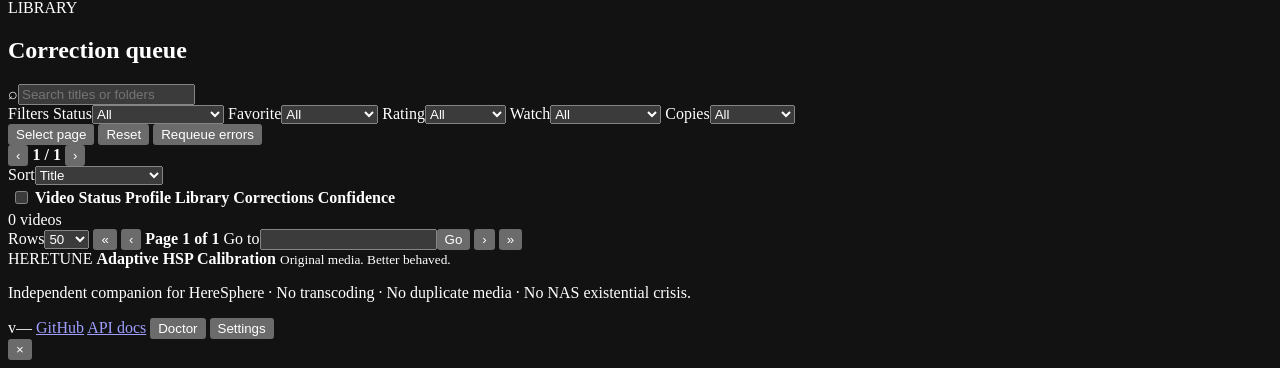
==== commit 1604762b: "Unicode-safe streaming, better HSP overrides, and UI polish." ====
--- a/heretune/static/index.html
+++ b/heretune/static/index.html
@@ -8,7 +8,7 @@
   <link rel="icon" href="/favicon.ico" sizes="any">
   <link rel="icon" href="/favicon.svg" type="image/svg+xml">
   <link rel="apple-touch-icon" href="/static/favicon-180.png">
-  <link rel="stylesheet" href="/static/styles.css?v=0.13.0">
+  <link rel="stylesheet" href="/static/styles.css?v=0.13.1">
 </head>
 <body>
   <div class="ambient ambient-one"></div>
@@ -113,7 +113,7 @@
           </div>
           <div class="table-actions">
 
-            <button class="button small ghost table-action-button" id="selectAllButton" title="Select every video matching the current search and filters">Select all</button>
+            <button class="button small ghost table-action-button" id="selectAllButton" title="Select every video on the current page">Select page</button>
             <button class="button small ghost filter-reset" id="resetFiltersButton" title="Clear search and restore default filters">Reset</button>
             <button class="button small ghost table-action-button" id="analyzeAllButton">Requeue errors</button>
             <div class="pagination-top" aria-label="Library pagination shortcut">
@@ -136,7 +136,7 @@
         </div>
       </div>
       <div class="selection-bar" id="selectionBar" hidden>
-        <div><strong id="selectionCount">0 selected</strong><span id="selectionScope">Current selection</span></div>
+        <div class="selection-summary"><strong id="selectionCount">0 selected</strong><span id="selectionScope">Current selection</span><button type="button" class="selection-all-pages" id="selectAllMatchingButton" hidden></button></div>
         <div class="selection-actions">
           <button class="button small primary" id="prioritizeSelectionButton">↑ Prioritize selection</button>
           <button class="button small ghost" id="clearSelectionButton">Clear selection</button>
@@ -163,6 +163,7 @@
           <button class="button small ghost page-button" id="pageFirstButton" aria-label="First page" title="First page">«</button>
           <button class="button small ghost page-button" id="pagePrevButton" aria-label="Previous page" title="Previous page">‹</button>
           <strong id="pageStatus">Page 1 of 1</strong>
+          <label class="page-jump-label"><span>Go to</span><input id="pageJumpInput" type="number" min="1" step="1" inputmode="numeric" aria-label="Jump to page"><button type="button" class="button small ghost page-jump-button" id="pageJumpButton">Go</button></label>
           <button class="button small ghost page-button" id="pageNextButton" aria-label="Next page" title="Next page">›</button>
           <button class="button small ghost page-button" id="pageLastButton" aria-label="Last page" title="Last page">»</button>
         </div>
@@ -180,6 +181,7 @@
       <p>Independent companion for HereSphere · No transcoding · No duplicate media · No NAS existential crisis.</p>
       <nav class="site-footer-actions" aria-label="HereTune footer">
         <span class="site-footer-version" id="footerVersion">v—</span>
+        <a href="https://github.com/DaveTheAve/HereTune" target="_blank" rel="noopener">GitHub</a>
         <a href="/docs" target="_blank" rel="noopener">API docs</a>
         <button type="button" id="footerDoctorButton">Doctor</button>
         <button type="button" id="footerSettingsButton">Settings</button>
@@ -195,10 +197,9 @@
     </section>
   </aside>
 
-  <dialog id="setupDialog" class="setup-dialog">
+  <dialog id="setupDialog" class="setup-dialog modal-dialog">
     <div class="setup-shell">
-      <span class="eyebrow">FIRST RUN</span>
-      <h2>Welcome to HereTune</h2>
+      <div class="modal-header setup-modal-header"><div class="modal-title-block"><span class="eyebrow">FIRST RUN</span><h2>Welcome to HereTune</h2></div><button type="button" class="modal-close" data-close-dialog aria-label="Close setup">×</button></div>
       <p class="dialog-copy">Three minutes now saves forty-seven minutes later wondering why the server is enthusiastically indexing absolutely nothing.</p>
       <div class="setup-progress" aria-label="Setup progress"><i class="active"></i><i></i><i></i><i></i></div>
       <section class="setup-step active" data-setup-step="0">
@@ -233,50 +234,59 @@
     </div>
   </dialog>
 
-  <dialog id="tourDialog" class="tour-dialog">
+  <dialog id="tourDialog" class="tour-dialog modal-dialog">
     <div class="tour-card">
-      <span class="eyebrow">GUIDED TOUR</span>
-      <h2 id="tourTitle">Meet the dashboard</h2>
+      <div class="modal-header tour-modal-header"><div class="modal-title-block"><span class="eyebrow">GUIDED TOUR</span><h2 id="tourTitle">Meet the dashboard</h2></div><button type="button" class="modal-close" data-close-dialog aria-label="Close guided tour">×</button></div>
       <p id="tourCopy"></p>
       <div class="tour-count" id="tourCount"></div>
       <div class="tour-actions"><button type="button" class="button ghost" id="tourSkipButton">Skip</button><button type="button" class="button primary" id="tourNextButton">Next</button></div>
     </div>
   </dialog>
 
-  <dialog id="doctorDialog" class="health-dialog doctor-dialog">
-    <form method="dialog"><button class="drawer-close" value="close">×</button></form>
-    <div class="dialog-heading-row"><div><span class="eyebrow">DIAGNOSTICS</span><h2>HereTune doctor</h2><p class="dialog-copy">Runtime checks, library health, storage, database integrity, and safe maintenance in one place.</p></div></div>
+  <dialog id="doctorDialog" class="health-dialog doctor-dialog modal-dialog">
+    <div class="modal-header doctor-modal-header"><div class="modal-title-block"><span class="eyebrow">DIAGNOSTICS & HEALTH</span><h2>HereTune doctor</h2><p class="dialog-copy">Runtime checks, library health, storage, database integrity, and safe maintenance in one place.</p></div><button type="button" class="modal-close" data-close-dialog aria-label="Close Doctor">×</button></div>
     <div class="doctor-tabs" role="tablist" aria-label="Doctor sections">
-      <button type="button" class="active" data-doctor-tab="checks" role="tab" aria-selected="true">Diagnostics</button>
-      <button type="button" data-doctor-tab="health" role="tab" aria-selected="false">Library health</button>
-    </div>
-    <section class="doctor-tab-panel" data-doctor-panel="checks"><div id="doctorResults" class="doctor-results"></div></section>
+      <button type="button" class="active" data-doctor-tab="checks" role="tab" aria-selected="true"><span>✓</span> Diagnostics</button>
+      <button type="button" data-doctor-tab="health" role="tab" aria-selected="false"><span>♡</span> Library health</button>
+    </div>
+    <section class="doctor-tab-panel" data-doctor-panel="checks"><div id="doctorOverview" class="doctor-overview"></div><div id="doctorResults" class="doctor-results"></div></section>
     <section class="doctor-tab-panel" data-doctor-panel="health" hidden>
       <div class="doctor-health-heading"><div><strong>Storage, database & maintenance</strong><small>Health snapshot plus safe maintenance tools. Maintenance waits until active analysis is idle.</small></div><button class="button ghost small" id="refreshHealthButton" type="button">Refresh</button></div>
       <div id="healthResults" class="health-results"><div class="empty-inline">Open Library health to load the snapshot.</div></div>
     </section>
   </dialog>
 
-  <dialog id="queueDialog" class="queue-dialog">
-    <form method="dialog"><button class="drawer-close" value="close">×</button></form>
-    <span class="eyebrow">PRIORITY QUEUE</span>
-    <h2>Analyze these next</h2>
-    <p class="dialog-copy">New priority requests append to the end of this list (FIFO). Drag promoted videos only when you deliberately want to reorder them. They run before the normal queue.</p>
+  <dialog id="queueDialog" class="queue-dialog modal-dialog">
+    <div class="modal-header queue-modal-header"><div class="modal-title-block"><span class="eyebrow">PRIORITY QUEUE</span><h2>Analyze these next</h2><p class="dialog-copy">New priority requests append to the end of this list (FIFO). Drag promoted videos only when you deliberately want to reorder them. They run before the normal queue.</p></div><button type="button" class="modal-close" data-close-dialog aria-label="Close priority queue">×</button></div>
     <div id="priorityQueueList" class="priority-queue-list"></div>
     <div class="queue-empty" id="priorityQueueEmpty" hidden>No promoted videos. The normal queue is in charge.</div>
   </dialog>
 
   
 
-  <dialog id="settingsDialog" class="settings-dialog">
-    <form method="dialog"><button class="drawer-close" value="close">×</button></form>
+  <dialog id="settingsDialog" class="settings-dialog modal-dialog">
     <div class="settings-heading">
-      <span class="eyebrow">CONFIGURATION</span>
-      <h2>HereTune settings</h2>
-      <p>Edit the real <code>config.toml</code> without spelunking through punctuation. Settings are grouped by what they affect, validated before save, and written atomically.</p>
-      <div class="settings-index"><a href="#settingsLibrary">Library</a><a href="#settingsAnalysis">Analysis</a><a href="#settingsImage">Image grade</a><a href="#settingsHsp">HereSphere</a><a href="#settingsRuntime">Runtime</a></div>
+      <div class="settings-heading-copy">
+        <span class="eyebrow">CONFIGURATION</span>
+        <h2>HereTune settings</h2>
+        <p>Edit the real <code>config.toml</code> without spelunking through punctuation. Settings are grouped by what they affect, validated before save, and written atomically.</p>
+      </div>
+      <div class="settings-heading-badges" aria-label="Settings behavior"><span>Atomic save</span><span>Hot-apply where safe</span></div>
+    </div>
+    <div class="settings-index" aria-label="Settings sections">
+      <div class="settings-index-links">
+        <a href="#settingsLibrary" data-settings-nav="settingsLibrary">Library</a>
+        <a href="#settingsAnalysis" data-settings-nav="settingsAnalysis">Compute</a>
+        <a href="#settingsImage" data-settings-nav="settingsImage">Image grade</a>
+        <a href="#settingsVr" data-settings-nav="settingsVr">VR calibration</a>
+        <a href="#settingsHsp" data-settings-nav="settingsHsp">HSP output</a>
+        <a href="#settingsRuntime" data-settings-nav="settingsRuntime">Runtime</a>
+      </div>
+      <label class="settings-search"><span>Find</span><input id="settingsSearch" type="search" autocomplete="off" placeholder="Search settings…" aria-label="Search settings"></label>
+      <button type="button" class="modal-close settings-close" data-close-dialog aria-label="Close settings">×</button>
     </div>
     <form id="settingsForm" class="settings-form">
+      <div class="settings-search-empty" id="settingsSearchEmpty" hidden>No settings matched that search. Your config remains blissfully untouched.</div>
       <section class="settings-section preset-section">
         <div class="settings-section-title"><span>★</span><div><h3>Quick analysis presets</h3><p>Start with a sensible profile, then customize anything below. Applying a preset changes the form only; nothing is written until you click Save settings.</p></div></div>
         <div class="preset-cards" id="settingsPresetCards"></div>
@@ -366,8 +376,8 @@
         </div>
       </section>
 
-      <section class="settings-section">
-        <div class="settings-section-title"><span>06</span><div><h3>VR framing & orientation</h3><p>Verify packing and projection across multiple frames, remove safe persistent borders through native Zoom/Pan, and measure camera roll without rewriting the source.</p></div></div>
+      <section class="settings-section" id="settingsVr">
+        <div class="settings-section-title"><span>06</span><div><h3>VR framing & orientation</h3><p>Measure packing, projection, persistent borders, eye order, and camera roll. Automatic HSP application is controlled separately in HereSphere & HSP policy.</p></div></div>
         <div class="settings-grid cols-3">
           <label class="field"><span>Verification frames</span><input name="analysis.vr_verification_frames" type="number" min="1" max="7" step="1"><small>Representative frames used for consensus.</small></label>
           <label class="field"><span>Crop confidence</span><input name="analysis.auto_crop_min_confidence" type="number" min="0.55" max="0.98" step="0.01"></label>
@@ -375,17 +385,13 @@
           <label class="field"><span>Horizon confidence</span><input name="analysis.horizon_min_confidence" type="number" min="0.5" max="0.98" step="0.01"></label>
           <label class="field"><span>Maximum horizon correction</span><input name="analysis.horizon_max_degrees" type="number" min="0" max="10" step="0.1"></label>
           <label class="toggle span-2"><input name="analysis.vr_verification" type="checkbox"><span><strong>Content-based VR verification</strong><small>Cross-check SBS/TB/mono, projection clues, active image bounds, and metadata conflicts across several frames.</small></span></label>
-          <label class="toggle"><input name="analysis.auto_crop" type="checkbox"><span><strong>Safe native border crop</strong><small>Apply bounded Zoom/Pan only for persistent symmetric borders and safe projections.</small></span></label>
           <label class="toggle"><input name="analysis.orientation_verification" type="checkbox"><span><strong>Orientation verification</strong><small>Detect likely upside-down/rotated footage.</small></span></label>
-          <label class="toggle"><input name="analysis.orientation_auto_apply" type="checkbox"><span><strong>Auto-apply 180° orientation</strong><small>Opt-in; artistic shots can confuse face-based evidence.</small></span></label>
-          <label class="toggle"><input name="analysis.eye_swap_auto_apply" type="checkbox"><span><strong>Auto-apply eye swap</strong><small>Opt-in; eye order remains diagnostic by default.</small></span></label>
           <label class="toggle"><input name="analysis.horizon_leveling" type="checkbox"><span><strong>Horizon/camera-roll analysis</strong><small>Measure a persistent small roll from stable horizontal scene lines.</small></span></label>
-          <label class="toggle"><input name="analysis.horizon_auto_apply" type="checkbox"><span><strong>Auto-level horizon</strong><small>Opt-in and confidence-gated through the HSP Orientation keyframe.</small></span></label>
         </div>
       </section>
 
       <section class="settings-section">
-        <div class="settings-section-title"><span>07</span><div><h3>Stereo, stitching & lens calibration</h3><p>Measure eye mismatch, roll, scale, shear, and known fisheye geometry. The risky corrections remain opt-in while vertical eye comfort stays tightly bounded.</p></div></div>
+        <div class="settings-section-title"><span>07</span><div><h3>Stereo, stitching & lens calibration</h3><p>Measure eye mismatch, roll, scale, shear, stitch geometry, and fisheye/FOV evidence. These measurements stay diagnostic until enabled in the HSP output policy.</p></div></div>
         <div class="settings-grid cols-3">
           <label class="field"><span>Alignment confidence</span><input name="analysis.stereo_alignment_min_confidence" type="number" min="0.5" max="0.98" step="0.01"></label>
           <label class="field"><span>Max vertical correction</span><input name="analysis.stereo_alignment_max_degrees" type="number" min="0" max="2" step="0.05"><small>Degrees; intentionally capped for comfort.</small></label>
@@ -393,29 +399,22 @@
           <label class="field"><span>Max stitch scale delta</span><input name="analysis.max_stitch_scale_delta" type="number" min="0" max="0.10" step="0.001"></label>
           <label class="field"><span>Lens/FOV confidence</span><input name="analysis.lens_fov_min_confidence" type="number" min="0.45" max="0.98" step="0.01"></label>
           <label class="toggle"><input name="analysis.stereo_alignment" type="checkbox"><span><strong>Stereo alignment analysis</strong><small>Measure vertical/horizontal disparity and relative roll.</small></span></label>
-          <label class="toggle"><input name="analysis.stereo_alignment_auto_apply" type="checkbox"><span><strong>Auto-correct vertical disparity</strong><small>Only stable vertical mismatch; horizontal disparity remains untouched depth.</small></span></label>
           <label class="toggle"><input name="analysis.stereo_roll_correction" type="checkbox"><span><strong>Stereo roll analysis</strong><small>Estimate a persistent relative rotation between eyes.</small></span></label>
-          <label class="toggle"><input name="analysis.stereo_roll_auto_apply" type="checkbox"><span><strong>Auto-correct stereo roll</strong><small>Experimental and OFF by default.</small></span></label>
           <label class="toggle"><input name="analysis.stereo_scale_correction" type="checkbox"><span><strong>Eye-scale analysis</strong><small>Detect one eye being slightly larger/smaller than the other.</small></span></label>
-          <label class="toggle"><input name="analysis.stereo_scale_auto_apply" type="checkbox"><span><strong>Auto-correct eye scale</strong><small>Experimental and tightly bounded.</small></span></label>
           <label class="toggle"><input name="analysis.stitch_correction" type="checkbox"><span><strong>Stitch geometry analysis</strong><small>Derive conservative Shift/Scale/Shear/Flare/Slant suggestions.</small></span></label>
-          <label class="toggle"><input name="analysis.stitch_auto_apply" type="checkbox"><span><strong>Auto-apply stitch correction</strong><small>Experimental and OFF by default.</small></span></label>
           <label class="toggle"><input name="analysis.lens_verification" type="checkbox"><span><strong>Lens/FOV verification</strong><small>Inspect fisheye circle, optical center, crop, and likely FOV family.</small></span></label>
-          <label class="toggle"><input name="analysis.lens_fov_auto_apply" type="checkbox"><span><strong>Auto-apply generic FOV</strong><small>Experimental; known filename/manual lens data still wins.</small></span></label>
         </div>
       </section>
 
       <section class="settings-section">
-        <div class="settings-section-title"><span>08</span><div><h3>Audio & autofocus</h3><p>Normalize quiet/loud sources through the HSP Audio keyframe, diagnose lip-sync and drift, and derive conservative autofocus bounds from measured stereo depth.</p></div></div>
+        <div class="settings-section-title"><span>08</span><div><h3>Audio & autofocus</h3><p>Measure loudness, lip-sync/drift evidence, and conservative autofocus bounds from stereo depth. Native timing/autofocus output is controlled separately in HSP policy.</p></div></div>
         <div class="settings-grid cols-3">
           <label class="field"><span>Target audio mean</span><input name="analysis.target_audio_mean_db" type="number" min="-32" max="-10" step="0.5"><small>dB; measured from representative windows.</small></label>
           <label class="field"><span>Maximum audio gain</span><input name="analysis.max_audio_gain" type="number" min="1" max="3" step="0.05"></label>
           <label class="toggle"><input name="analysis.audio_correction" type="checkbox"><span><strong>Audio analysis</strong><small>Measure representative loudness and timing evidence.</small></span></label>
           <label class="toggle"><input name="analysis.loudness_normalization" type="checkbox"><span><strong>Native volume normalization</strong><small>Apply a bounded HSP volume multiplier; source audio remains untouched.</small></span></label>
           <label class="toggle"><input name="analysis.audio_sync_analysis" type="checkbox"><span><strong>A/V sync analysis</strong><small>Correlate face/mouth motion with audio energy where evidence exists.</small></span></label>
-          <label class="toggle"><input name="analysis.audio_sync_auto_apply" type="checkbox"><span><strong>Auto-apply audio timing</strong><small>Experimental and OFF by default until sign/range behavior is calibrated across more native exports.</small></span></label>
           <label class="toggle"><input name="analysis.autofocus_tuning" type="checkbox"><span><strong>Autofocus depth recommendation</strong><small>Use stereo disparity to recommend a tighter, more stable focus range.</small></span></label>
-          <label class="toggle"><input name="analysis.autofocus_auto_apply" type="checkbox"><span><strong>Auto-apply autofocus range</strong><small>Opt-in; HereSphere’s own autofocus remains the primary system.</small></span></label>
         </div>
       </section>
 
@@ -453,6 +452,22 @@
             <label class="toggle span-2"><input name="hsp.auto_scene_keyframes" type="checkbox"><span><strong>Sparse scene keyframes</strong><small>Allow sustained scene-by-scene Image grades. When OFF, one whole-video grade is serialized.</small></span></label>
           </div>
         </div>
+        <div class="auto-hsp-policy-card native-hsp-policy-card">
+          <div class="auto-hsp-policy-heading"><div><strong>Native calibration output controls</strong><small>Stereo disparity and safe encoded-border crop preserve the v0.13.0 defaults and remain confidence-gated ON. Every newly exposed calibration stays OFF until you opt in. Explicit per-video layout overrides remain authoritative.</small></div><span class="calibration-badge">2 DEFAULT ON</span></div>
+          <div class="auto-hsp-policy-grid">
+            <label class="toggle"><input name="hsp.auto_stereo_disparity" type="checkbox"><span><strong>Stereo disparity</strong><small>Apply stable vertical-disparity correction through the native Alignment keyframe after the alignment confidence gate (0.72 by default). Horizontal disparity remains untouched depth.</small></span></label>
+            <label class="toggle"><input name="hsp.auto_stereo_roll" type="checkbox"><span><strong>Stereo roll</strong><small>Apply a small persistent relative eye rotation when confidence is high.</small></span></label>
+            <label class="toggle"><input name="hsp.auto_eye_scale_shear" type="checkbox"><span><strong>Eye scale / shear</strong><small>Apply measured per-eye scale and shear through native Stitch vectors.</small></span></label>
+            <label class="toggle"><input name="hsp.auto_stitch_vectors" type="checkbox"><span><strong>Stitch vectors</strong><small>Apply bounded Shift/Scale/Shear/Flare/Slant suggestions from stable stereo geometry.</small></span></label>
+            <label class="toggle"><input name="hsp.auto_crop" type="checkbox"><span><strong>Native border crop</strong><small>Apply safe persistent-border Zoom/Pan on supported projections after the crop confidence gate (0.82 by default).</small></span></label>
+            <label class="toggle"><input name="hsp.auto_horizon" type="checkbox"><span><strong>Horizon leveling</strong><small>Apply a small confidence-gated camera-roll correction through Orientation.</small></span></label>
+            <label class="toggle"><input name="hsp.auto_orientation_180" type="checkbox"><span><strong>180° orientation correction</strong><small>Apply a strongly supported upside-down correction. Artistic shots can fool this evidence, so it stays OFF by default.</small></span></label>
+            <label class="toggle"><input name="hsp.auto_eye_swap" type="checkbox"><span><strong>Eye swap</strong><small>Apply a strongly supported eye-order correction only when filename metadata is not authoritative.</small></span></label>
+            <label class="toggle"><input name="hsp.auto_lens_fov" type="checkbox"><span><strong>Generic lens/FOV suggestion</strong><small>Apply a coarse visually measured FOV family only when filename/manual lens information does not already win.</small></span></label>
+            <label class="toggle"><input name="hsp.auto_autofocus" type="checkbox"><span><strong>Autofocus range</strong><small>Apply the measured native autofocus range recommendation.</small></span></label>
+            <label class="toggle span-2"><input name="hsp.auto_audio_sync" type="checkbox"><span><strong>Audio timing / drift</strong><small>Apply confidence-gated A/V offset and drift evidence through native Audio/Sync keyframes.</small></span></label>
+          </div>
+        </div>
       </section>
 
       <section class="settings-section" id="settingsRuntime">
@@ -480,6 +495,6 @@
   </dialog>
 
   <div class="toast-stack" id="toasts" aria-live="polite"></div>
-  <script src="/static/app.js?v=0.13.0" defer></script>
+  <script src="/static/app.js?v=0.13.1" defer></script>
 </body>
 </html>
